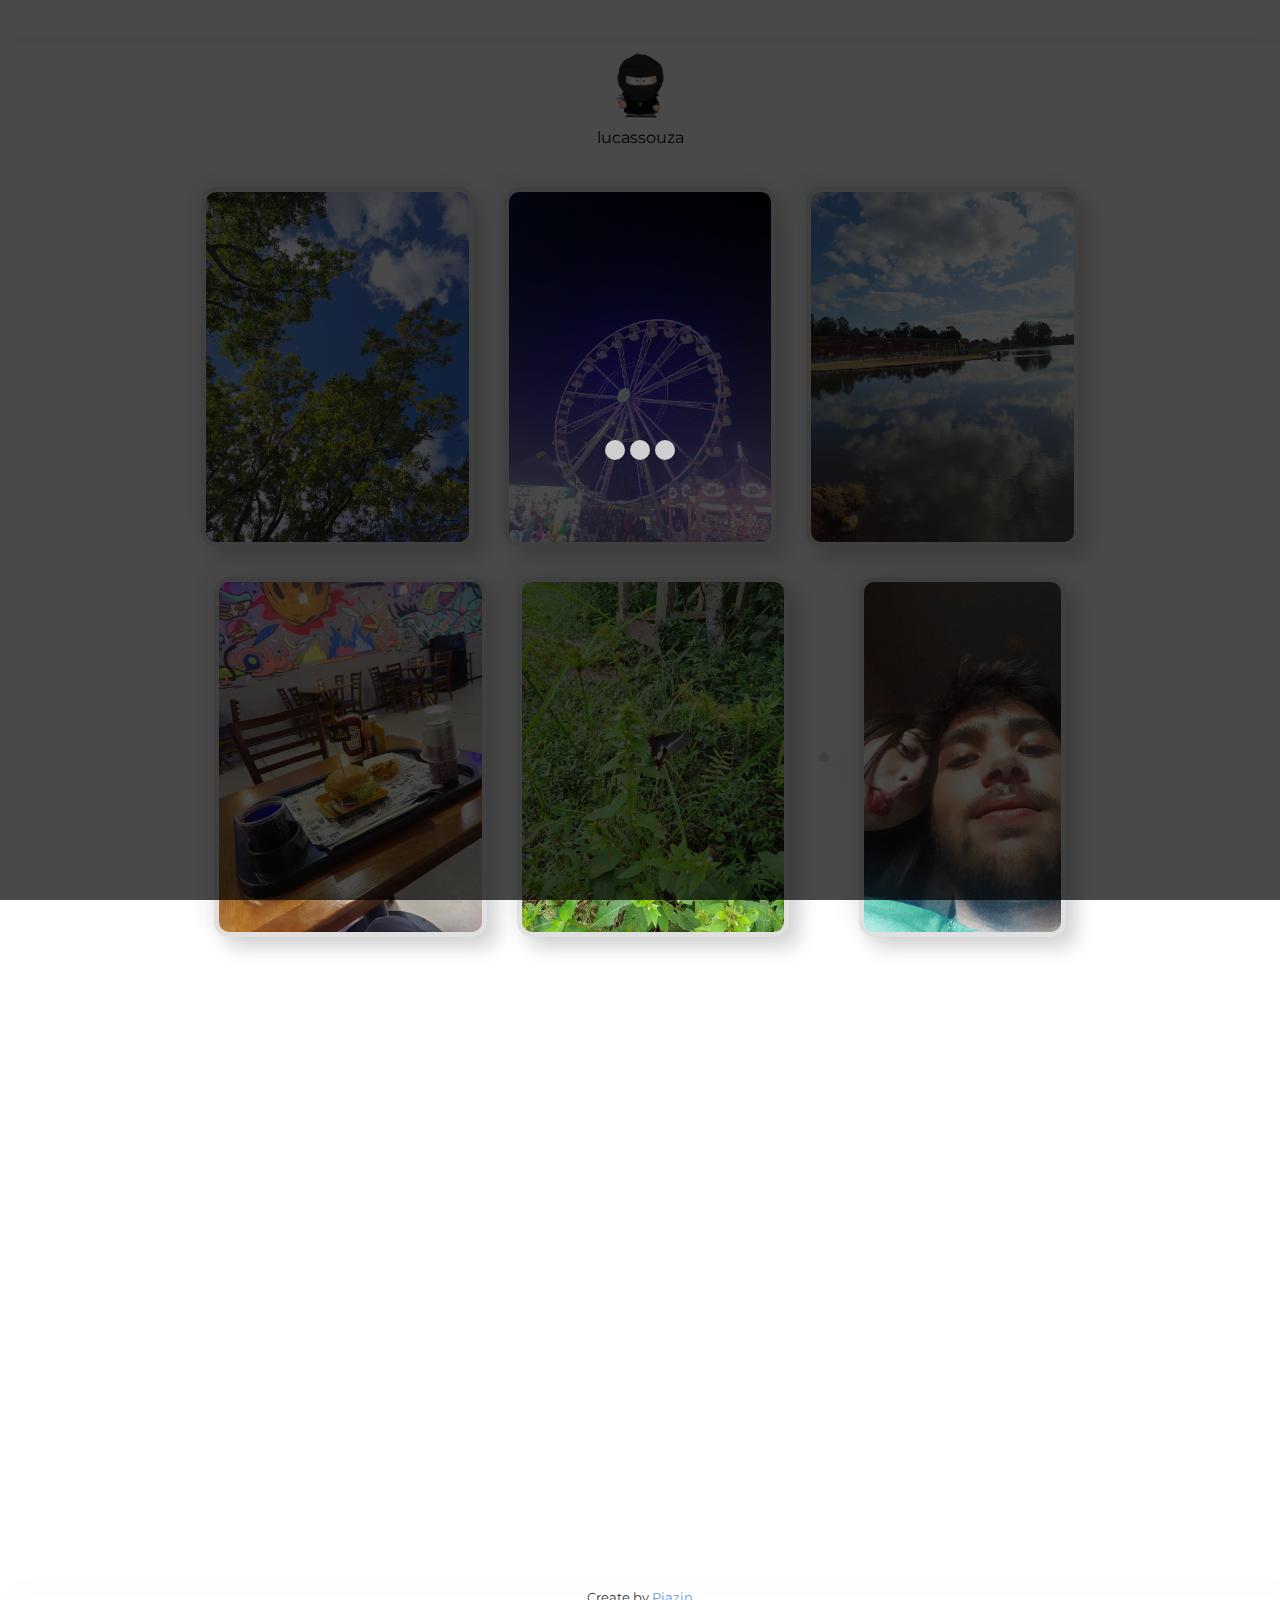
==== home/index.html @ 1c33b9c3 "update loading" ====
<!DOCTYPE html>
<html lang="pt-br" id="top">
<head>
    <meta charset="UTF-8">
    <meta http-equiv="X-UA-Compatible" content="IE=edge">
    <meta name="viewport" content="width=device-width, initial-scale=1.0">
    <link rel="stylesheet" href="../css/style.css">
    <link href="https://unpkg.com/aos@2.3.1/dist/aos.css" rel="stylesheet">
    <title>Gallery</title>
</head>
<body onload="loading()" id="body">
    <header class="header">
        <nav class="nav-bar">
            <a href="#top" target="_self">
                <ion-icon name="images-outline"></ion-icon>
            </a>
        </nav>
    </header>
    <main class="container">
        <div class="profile">
            <img src="../img/avatar.png" alt="avatar">
            <span class="username">lucassouza</span>
        </div>

        <div class="container-img">
            <figure class="box-img" data-aos="zoom-in">
                <span class="abbr">
                    <ion-icon name="pin-outline"></ion-icon>
                    lagoa bonita
                </span>
                <div class="middle">
                    <span class="span">03/04/2022</span>
                </div>
                <img class="media" src="../img/20220403_154732.jpg" alt="">
            </figure>
            <figure class="box-img" data-aos="zoom-in">
                <span class="abbr">
                    <ion-icon name="pin-outline"></ion-icon>
                    expo londrina 
                </span>
                <div class="middle">
                    <span>10/04/2022</span>
                </div>
                <img class="media" src="../img/20220410_015425.jpg" alt="">
            </figure>
            <figure class="box-img" data-aos="zoom-in">
                <span class="abbr">
                    <ion-icon name="pin-outline"></ion-icon>
                    lago saracura 
                </span>
                <div class="middle">
                    <span>08/05/2022</span>
                </div>
                <img class="media" src="../img/20220508_161744.jpg" alt="">
            </figure>

            <figure class="box-img" data-aos="zoom-in">
                <span class="abbr">
                    <ion-icon name="pin-outline"></ion-icon>
                    django
                </span>
                <div class="middle">
                    <span>15/05/2022</span>
                </div>
                <img class="media" src="../img/20220515_194821.jpg" alt="">
            </figure>
            <figure class="box-img" data-aos="zoom-in">
                <span class="abbr">
                    <ion-icon name="pin-outline"></ion-icon>
                    sitio
                </span>
                <div class="middle">
                    <span>06/02/2022</span>
                </div>
                <img class="media" src="../img/20220206_131626.jpg" alt="">
            </figure>
            <figure class="box-img" data-aos="zoom-in">
                <span class="abbr">
                    <ion-icon name="pin-outline"></ion-icon>
                    home
                </span>
                <div class="middle">
                    <span>27/12/2021</span>
                </div>
                <img class="media" src="../img/20211227_193652.jpg" alt="">
            </figure>
            <figure class="box-img" data-aos="zoom-in">
                <span class="abbr">
                    <ion-icon name="heart-outline"></ion-icon>
                    minha grude
                </span>
                <div class="middle">
                    <span>07/12/2021</span>
                </div>
                <img class="media" src="../img/IMG-20211207-WA0032.jpg" alt="">
            </figure>
            <figure class="box-img" data-aos="zoom-in">
                <span class="abbr">
                    <ion-icon name="heart-outline"></ion-icon>
                    skin care com meu amor
                </span>
                <div class="middle">
                    <span>07/12/2021</span>
                </div>
                <img class="media" src="../img/IMG-20211207-WA0047.jpg" alt="">
            </figure>
            <figure class="box-img" data-aos="zoom-in" ondblclick="playSong()">
                <span class="abbr">
                    <ion-icon name="heart-outline"></ion-icon>
                    vida
                </span>
                <div class="middle">
                    <span>21/01/2022</span>
                </div>
                <img class="media" src="../img/VideoCapture_20220121-104117.jpg" alt="">
            </figure>
            <figure class="box-img" data-aos="zoom-in">
                <div class="middle">
                    <span>12/07/2021</span>
                </div>
                <video src="../img/VID_132570712_072544_340.mp4" class="media" muted preload="metadata" autoplay loop></video>
            </figure>
            <figure class="box-img" data-aos="zoom-in">
                <div class="middle">
                    <span>19/03/2021</span>
                </div>
                <video src="../img/20210319_160142.mp4" class="media" preload="metadata" autoplay loop muted></video>
            </figure>
        </div>
    </main>
    <footer class="footer">
        <ul class="footer-links">
            <li>Create by <a href="https://www.instagram.com/lucas_souzalfs/" target="_blank" rel="external">Piazin</a></li>
        </ul>
    </footer>

    <!--loading-->

    <div id="loading">

        <span></span>
        <span></span>
        <span></span>

    </div>
    <audio src="../audio/X2Download.com - 12 - Yunk Vino Ft. Duzz e Jaya Luuck - Só quando ela me quer (Prod. Rubro) [Visualizer Gif] (128 kbps).mp3" id="audio" type="audio/mpeg"></audio>

    <script type="module" src="https://unpkg.com/ionicons@5.5.2/dist/ionicons/ionicons.esm.js"></script>
    <script nomodule src="https://unpkg.com/ionicons@5.5.2/dist/ionicons/ionicons.js"></script>

    <script src="https://unpkg.com/aos@2.3.1/dist/aos.js"></script>
    <script>
        AOS.init();
    </script>

    <script src="../js/sript.js"></script>
</body>
</html>
---- css/style.css ----
@import url("https://fonts.googleapis.com/css2?family=Montserrat:wght@100;400;500;700&display=swap");
* {
  margin: 0;
  padding: 0;
  box-sizing: border-box;
}

html {
  scroll-behavior: smooth;
}

body {
  height: 100%;
  overflow-x: hidden;
  font-family: "Montserrat", sans-serif;
  overflow-y: hidden;
}

::-webkit-scrollbar {
  background-color: #000000;
  width: 15px;
}

::-webkit-scrollbar-thumb {
  background-color: #c2c2c2;
  border-radius: 10px;
}

.container {
  width: 100vw;
  height: 100%;
  display: flex;
  align-items: center;
  flex-direction: column;
  flex-wrap: wrap;
  justify-content: center;
  gap: 20px;
  margin: 15px 0px 40px 0px;
  background-color: linear-gradient(90deg, rgb(217, 217, 217) 0%, rgb(255, 255, 255) 58%);
}

.header {
  background: #ffffff;
  box-shadow: inset 10px 10px 20px #ffffff, inset -10px -10px 20px #fafafa;
  width: 100%;
  height: 45px;
  display: flex;
  align-items: center;
  padding: 10px;
  position: fixed;
  top: 0;
  z-index: 10;
}
.header .nav-bar a {
  text-decoration: none;
  color: rgb(0, 0, 0);
}
.header .nav-bar a ion-icon {
  font-size: 20px;
}

.profile {
  align-items: center;
  display: flex;
  flex-direction: column;
  justify-content: center;
  min-width: 300px;
  background-color: linear-gradient(90deg, rgb(217, 217, 217) 0%, rgb(255, 255, 255) 58%);
}
.profile img {
  max-width: 200px;
  max-height: 200px;
  width: auto;
  height: auto;
}

.container-img {
  display: flex;
  flex-wrap: wrap;
  align-items: center;
  justify-content: center;
  gap: 30px;
  padding: 20px;
  max-width: 1000px;
  background-color: linear-gradient(90deg, rgb(217, 217, 217) 0%, rgb(255, 255, 255) 58%);
}
.container-img .box-img {
  border-radius: 15px;
  background: #e0e0e0;
  box-shadow: 10px 10px 20px #d0d0d0, -10px -10px 20px #f0f0f0;
  display: flex;
  flex-direction: row;
  flex-wrap: wrap;
  align-items: center;
  justify-content: center;
  padding: 5px;
  position: relative;
}
.container-img .box-img:hover .middle {
  opacity: 1;
}
.container-img .box-img:hover img {
  opacity: 0.5;
}
.container-img .box-img .abbr {
  background: #ffffff;
  box-shadow: 2px 2px 10px #d0d0d0, -5px -5px 10px #f0f0f0;
  border-radius: 10px;
  border-end-end-radius: 0px;
  position: absolute;
  padding: 10px;
  opacity: 0;
  font-weight: bold;
  font-size: 13px;
  width: 150px;
  height: 50px;
  top: 0;
  left: -25%;
  transform: translate(-40%, -70%);
  transition: 0.5s ease;
  z-index: 10;
  display: flex;
  align-items: center;
  justify-content: center;
}
.container-img .box-img .abbr ion-icon {
  font-size: 25px;
}
.container-img .box-img:hover .abbr {
  animation: abbr-move 0.5s forwards;
}
.container-img .box-img .media {
  border-radius: 10px;
  max-width: 350px;
  max-height: 350px;
  width: auto;
  height: auto;
  transition: 0.5s ease;
}
.container-img .box-img span {
  border-radius: 5px;
}
.container-img .middle {
  color: rgb(255, 255, 255);
  transition: 0.5s ease;
  opacity: 0;
  position: absolute;
  top: 50%;
  left: 50%;
  transform: translate(-50%, -50%);
  -ms-transform: translate(-50%, -50%);
}
.container-img .middle span {
  background-color: #000000;
  padding: 10px;
}

.footer {
  width: 100vw;
  height: 40px;
  background: #ffffff;
  box-shadow: inset 10px 10px 20px #ffffff, inset 10px 10px 20px #fafafa;
  display: flex;
  align-items: center;
  justify-content: center;
}
.footer .footer-links {
  display: flex;
  align-items: center;
  justify-content: center;
  gap: 10px;
  list-style-type: none;
  color: rgb(56, 56, 56);
}
.footer .footer-links li {
  font-size: 13px;
}
.footer .footer-links li a {
  text-decoration: none;
  color: cornflowerblue;
}

#loading {
  top: 0;
  right: 0;
  position: absolute;
  width: 100%;
  height: 100%;
  background-color: rgba(0, 0, 0, 0.7137254902);
  z-index: 20;
  display: flex;
  align-items: center;
  justify-content: center;
  gap: 5px;
}
#loading span {
  border-radius: 50%;
  width: 20px;
  height: 20px;
  background-color: #d0d0d0;
  transform: translateY(0px);
  animation: loading 4s ease;
}
#loading span:nth-child(2) {
  animation: loading 4s ease 0.4s;
}
#loading span:nth-child(3) {
  animation: loading 4s ease 0.6s;
}

@keyframes loading {
  0% {
    transform: translateY(0px);
    transform: scale(1);
  }
  50% {
    transform: translateY(-30px);
    transform: scale(0.5);
  }
  100% {
    transform: translateY(0px);
    transform: scale(1);
  }
}
@keyframes abbr-move {
  to {
    opacity: 1;
  }
}
@media (max-width: 900px) {
  .container-img .box-img .abbr {
    background: #e0e0e0;
    box-shadow: 2px 2px 10px #d0d0d0, -5px -5px 10px #f0f0f0;
    border-radius: 10px;
    position: absolute;
    padding: 10px;
    opacity: 0;
    top: 0;
    left: 50%;
    transform: translate(-50%, -70%);
    transition: 0.5s ease;
    z-index: 10;
  }
}

/*# sourceMappingURL=style.css.map */
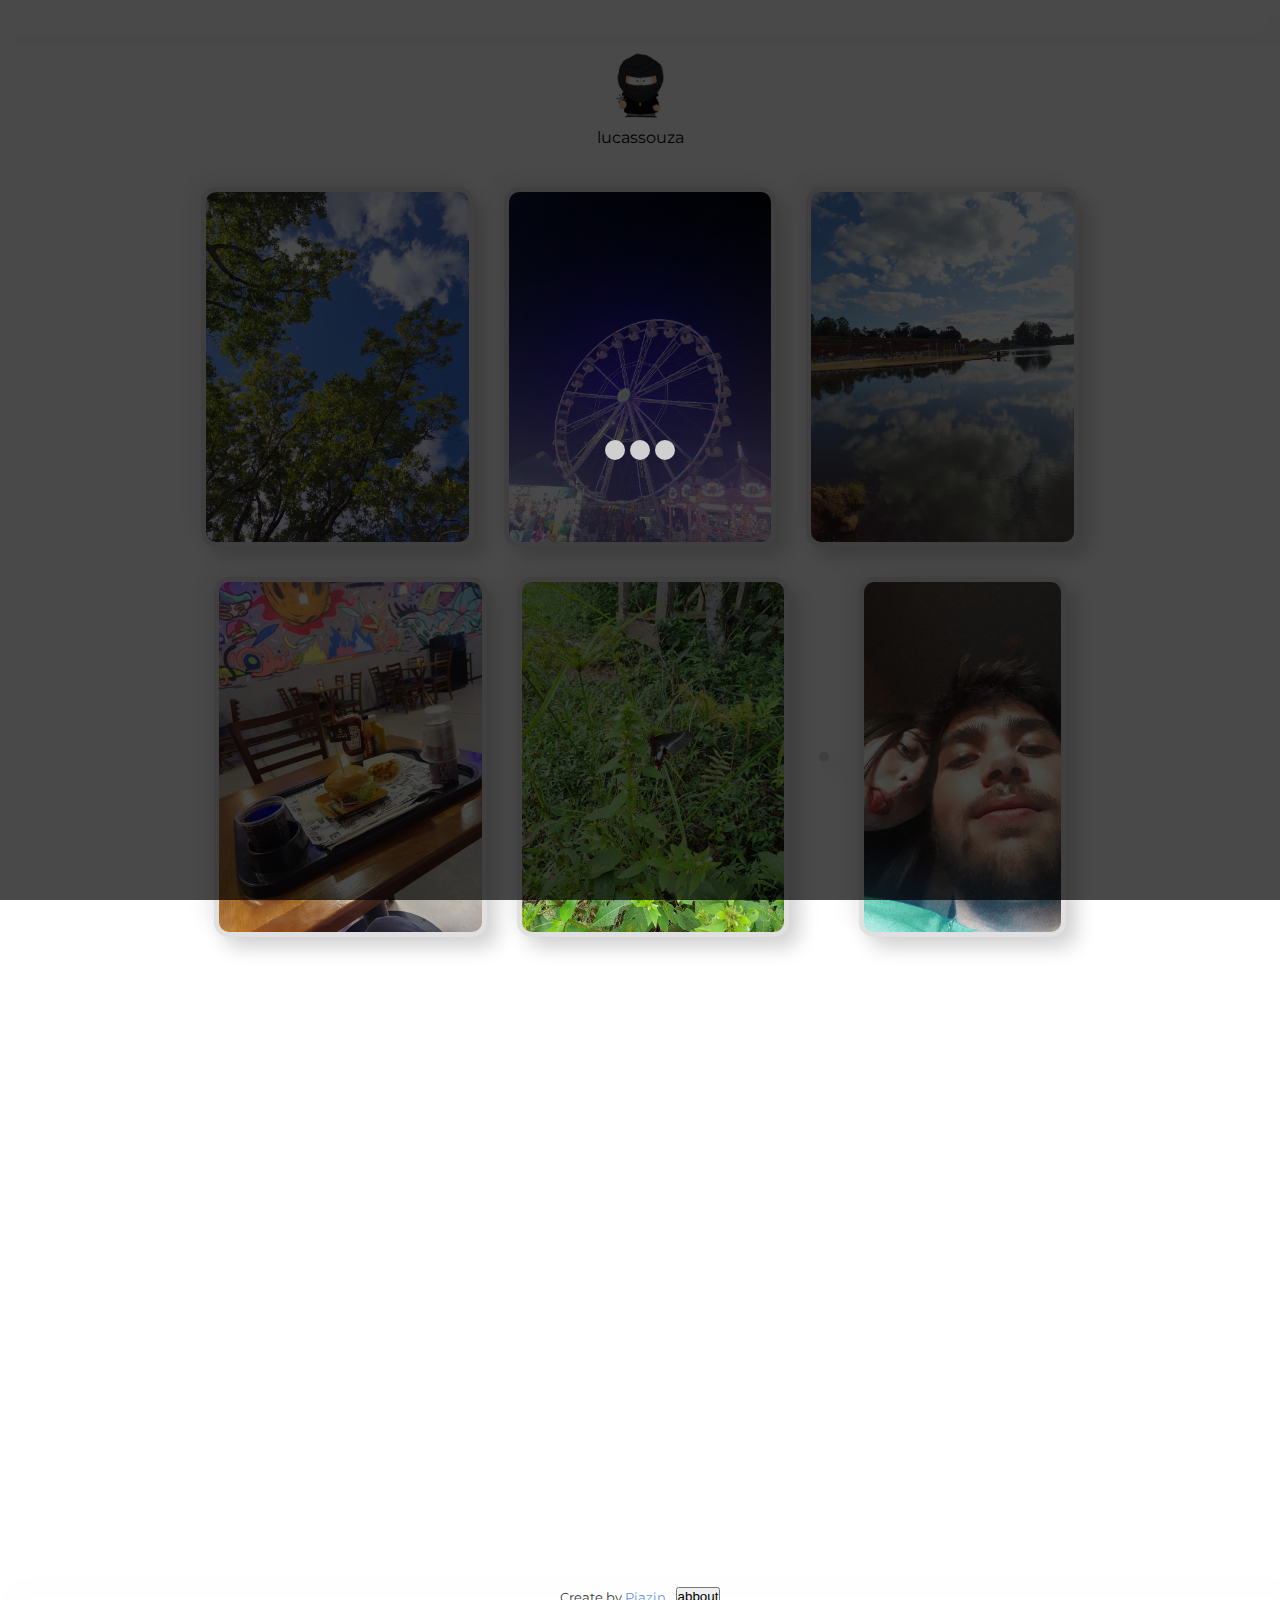
==== commit fcea049f: "adc form" ====
--- a/home/index.html
+++ b/home/index.html
@@ -131,6 +131,7 @@
     <footer class="footer">
         <ul class="footer-links">
             <li>Create by <a href="https://www.instagram.com/lucas_souzalfs/" target="_blank" rel="external">Piazin</a></li>
+            <li><button onclick="showForm()">abbout</button></li>
         </ul>
     </footer>
 
@@ -143,6 +144,28 @@
         <span></span>
 
     </div>
+
+    <main id="container-main-form">
+        <button onclick="showForm()" class="btn-close-form"><ion-icon name="close-outline"></ion-icon></button>
+        <h2>Entre em contato comigo</h2>
+        <small>Preencha este formulario abaixo</small>
+        <form action="https://formsubmit.co/ls4803326@gmail.com" method="post" class="container-form">
+            <fieldset class="form-area">
+                <label for="">nome</label>
+                <input type="text" name="name" placeholder="digite seu nome" required>
+                <label for="">email</label>
+                <input type="email" name="email" placeholder="seu email" required>
+            </fieldset>
+            <fieldset class="form-area">
+                <textarea name="message" cols="30" rows="10" placeholder="sua mensagem"></textarea>
+                <input type="hidden" name="_next" value="https://piazin.github.io/gallery/home/index.html">
+                <input type="hidden" name="_subject" value="Formulario de Contato!">
+                <input type="hidden" name="_cc" value="lucassouza@edu.unifil.br">
+                <input type="hidden" name="_captcha" value="false">
+            </fieldset>
+            <button type="submit">Enviar</button>
+        </form>
+    </main>
     <audio src="../audio/X2Download.com - 12 - Yunk Vino Ft. Duzz e Jaya Luuck - Só quando ela me quer (Prod. Rubro) [Visualizer Gif] (128 kbps).mp3" id="audio" type="audio/mpeg"></audio>
 
     <script type="module" src="https://unpkg.com/ionicons@5.5.2/dist/ionicons/ionicons.esm.js"></script>
--- a/css/style.css
+++ b/css/style.css
@@ -1,4 +1,5 @@
 @import url("https://fonts.googleapis.com/css2?family=Montserrat:wght@100;400;500;700&display=swap");
+@import url("https://fonts.googleapis.com/css2?family=Ubuntu:wght@300;400;500;700&display=swap");
 * {
   margin: 0;
   padding: 0;
@@ -180,6 +181,94 @@
   color: cornflowerblue;
 }
 
+#container-main-form {
+  background-color: rgba(255, 255, 255, 0.9843137255);
+  border-radius: 10px;
+  box-shadow: 1px 1px 10px black;
+  width: 400px;
+  height: 550px;
+  position: fixed;
+  bottom: 40px;
+  right: 10px;
+  display: flex;
+  align-items: center;
+  justify-content: center;
+  flex-direction: column;
+  padding: 10px;
+  gap: 5px;
+  font-family: "Ubuntu", sans-serif;
+  display: none;
+}
+#container-main-form .btn-close-form {
+  border: none;
+  outline: none;
+  background-color: transparent;
+  transition: all 0.5s ease-in-out;
+}
+#container-main-form .btn-close-form:hover {
+  cursor: pointer;
+  transform: scale(1.5);
+}
+#container-main-form .btn-close-form ion-icon {
+  font-size: 25px;
+}
+#container-main-form .container-form {
+  display: flex;
+  flex-direction: column;
+  gap: 10px;
+  animation: form-show 1s ease;
+}
+#container-main-form .container-form .form-area {
+  border-radius: 10px;
+  display: flex;
+  flex-direction: column;
+  padding: 20px;
+}
+#container-main-form .container-form .form-area input {
+  border: 1px solid rgba(0, 0, 0, 0.753);
+  padding: 10px;
+  outline: none;
+  border-radius: 10px;
+  margin: 10px 0px;
+}
+#container-main-form .container-form .form-area textarea, #container-main-form .container-form .form-area input {
+  border: none;
+  border-radius: 10px;
+  background-color: rgba(177, 177, 177, 0.384);
+  padding: 10px;
+  outline: none;
+  transition: all 0.4 ease-in-out;
+}
+#container-main-form .container-form .form-area input::placeholder, #container-main-form .container-form .form-area textarea::placeholder {
+  color: rgb(0, 0, 0);
+}
+#container-main-form .container-form .form-area input:focus, #container-main-form .container-form .form-area textarea:focus {
+  background-color: rgba(86, 241, 72, 0.404);
+}
+#container-main-form .container-form button {
+  width: 120px;
+  height: 40px;
+  margin: 0 auto;
+  background-color: rgb(86, 241, 72);
+  border: none;
+  outline: none;
+  border-radius: 10px;
+  color: rgb(0, 0, 0);
+  font-size: 18px;
+  cursor: pointer;
+  transform: scale(0.8);
+  transition: all 0.5s ease-in-out;
+}
+#container-main-form .container-form button:hover {
+  transform: scale(0.9);
+  opacity: 0.8;
+}
+
+#container-main-form.active {
+  display: flex;
+  animation: form-show 1s ease;
+}
+
 #loading {
   top: 0;
   right: 0;
@@ -220,6 +309,14 @@
   100% {
     transform: translateY(0px);
     transform: scale(1);
+  }
+}
+@keyframes form-show {
+  0% {
+    transform: translateX(50px);
+  }
+  100% {
+    transform: translateX(0px);
   }
 }
 @keyframes abbr-move {
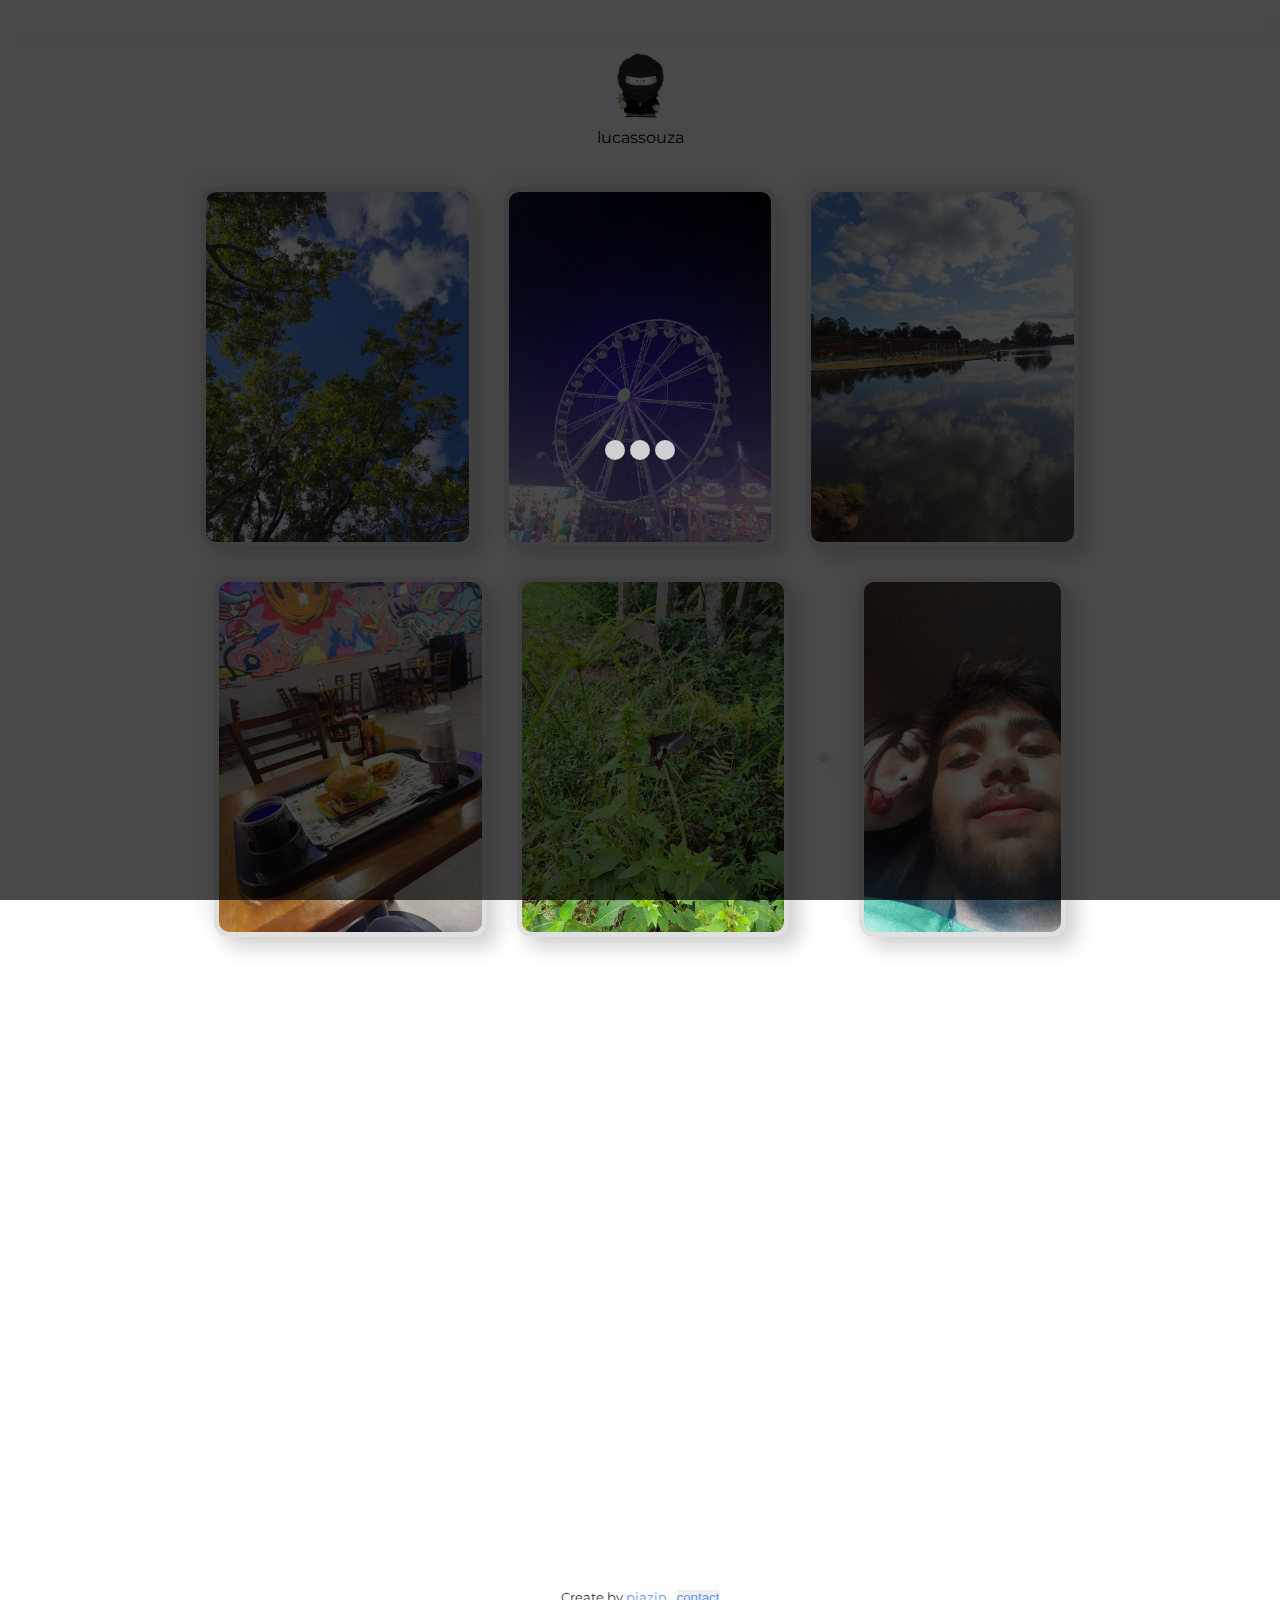
==== commit 972b456f: "adc style buttonform" ====
--- a/home/index.html
+++ b/home/index.html
@@ -130,8 +130,8 @@
     </main>
     <footer class="footer">
         <ul class="footer-links">
-            <li>Create by <a href="https://www.instagram.com/lucas_souzalfs/" target="_blank" rel="external">Piazin</a></li>
-            <li><button onclick="showForm()">abbout</button></li>
+            <li>Create by <a href="https://www.instagram.com/lucas_souzalfs/" target="_blank" rel="external">piazin</a></li>
+            <li><button onclick="showForm()">contact</button></li>
         </ul>
     </footer>
 
--- a/css/style.css
+++ b/css/style.css
@@ -180,6 +180,12 @@
   text-decoration: none;
   color: cornflowerblue;
 }
+.footer .footer-links li button {
+  border: none;
+  outline: none;
+  color: cornflowerblue;
+  cursor: pointer;
+}
 
 #container-main-form {
   background-color: rgba(255, 255, 255, 0.9843137255);
@@ -288,13 +294,13 @@
   height: 20px;
   background-color: #d0d0d0;
   transform: translateY(0px);
-  animation: loading 4s ease;
+  animation: loading 8s ease 0.1s;
 }
 #loading span:nth-child(2) {
-  animation: loading 4s ease 0.4s;
+  animation: loading 8s ease 0.4s;
 }
 #loading span:nth-child(3) {
-  animation: loading 4s ease 0.6s;
+  animation: loading 8s ease 0.6s;
 }
 
 @keyframes loading {
@@ -339,5 +345,11 @@
     z-index: 10;
   }
 }
+@media (max-width: 600px) {
+  #container-main-form {
+    width: 350px;
+    right: 30px;
+  }
+}
 
 /*# sourceMappingURL=style.css.map */
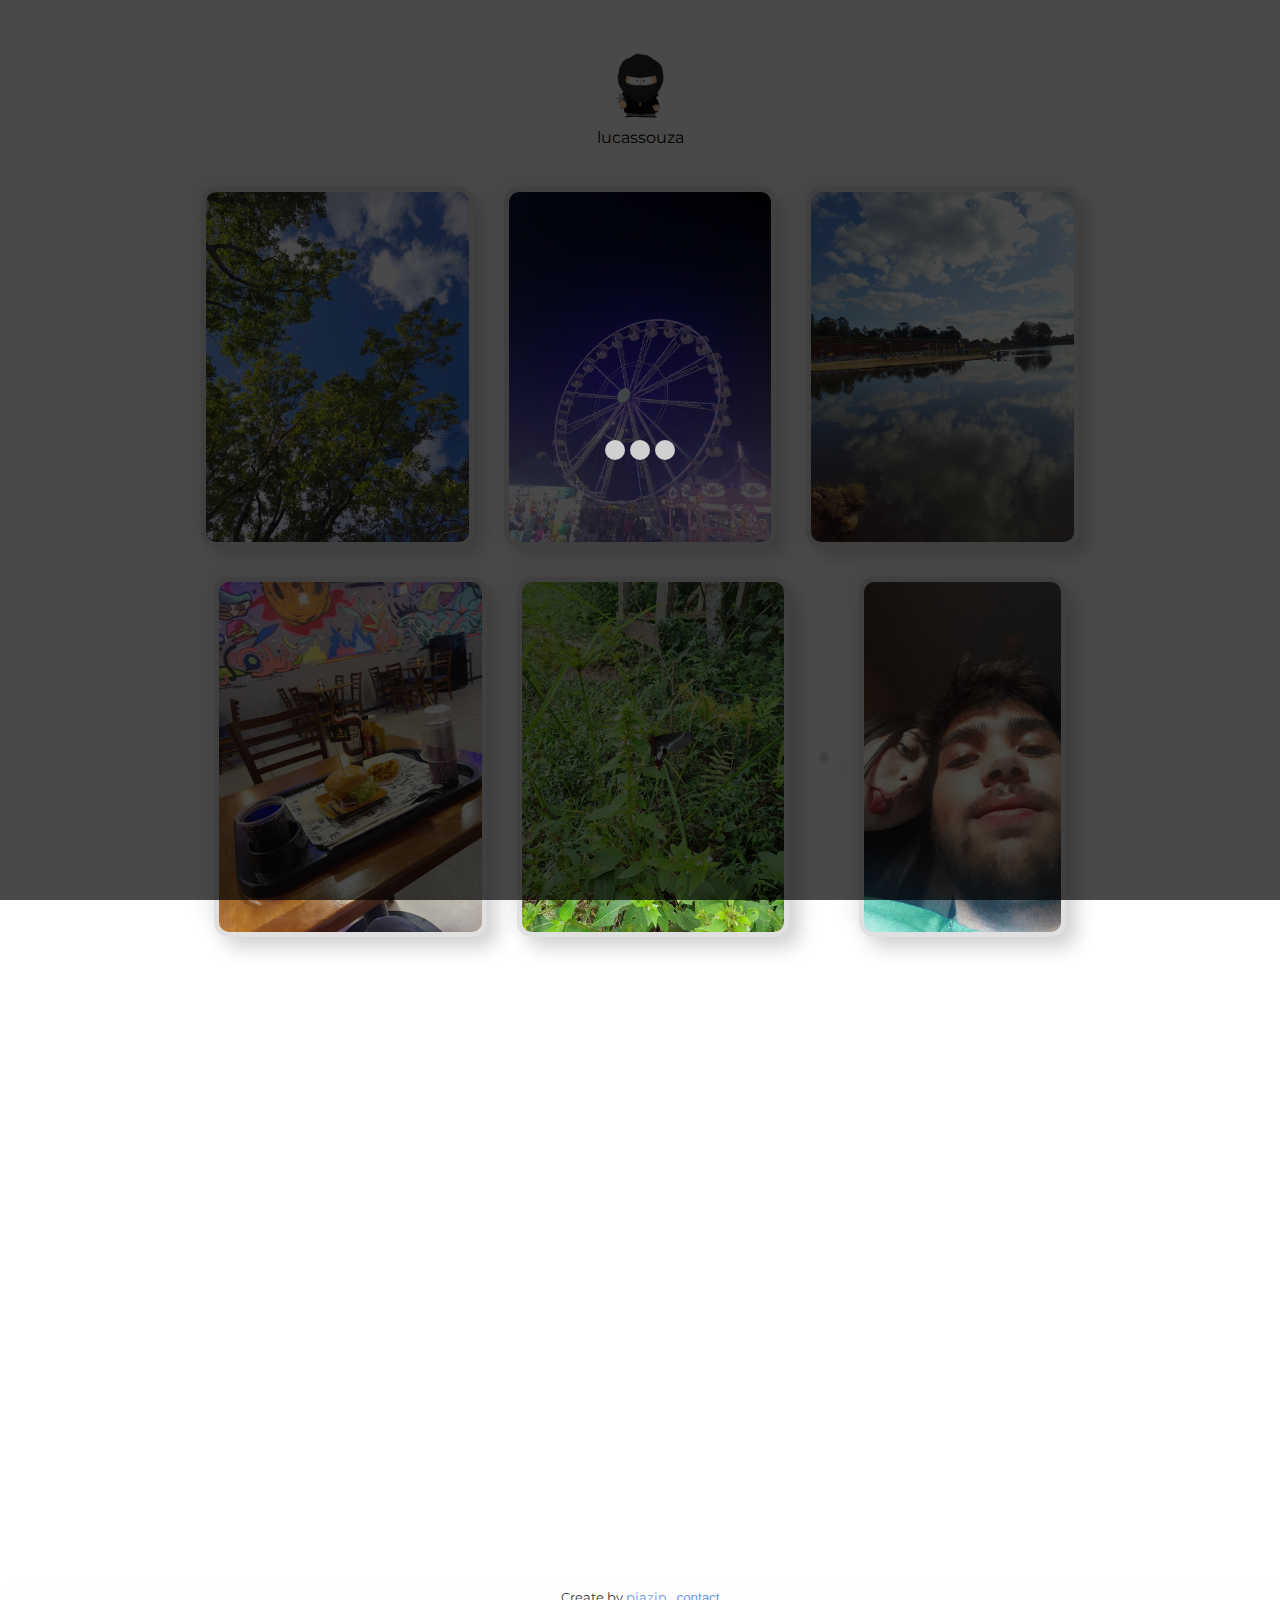
==== commit dacd80b6: "update" ====
--- a/home/index.html
+++ b/home/index.html
@@ -147,8 +147,6 @@
 
     <main id="container-main-form">
         <button onclick="showForm()" class="btn-close-form"><ion-icon name="close-outline"></ion-icon></button>
-        <h2>Entre em contato comigo</h2>
-        <small>Preencha este formulario abaixo</small>
         <form action="https://formsubmit.co/ls4803326@gmail.com" method="post" class="container-form">
             <fieldset class="form-area">
                 <label for="">nome</label>
--- a/css/style.css
+++ b/css/style.css
@@ -185,6 +185,7 @@
   outline: none;
   color: cornflowerblue;
   cursor: pointer;
+  background-color: transparent;
 }
 
 #container-main-form {
@@ -348,7 +349,7 @@
 @media (max-width: 600px) {
   #container-main-form {
     width: 350px;
-    right: 30px;
+    right: 20px;
   }
 }
 
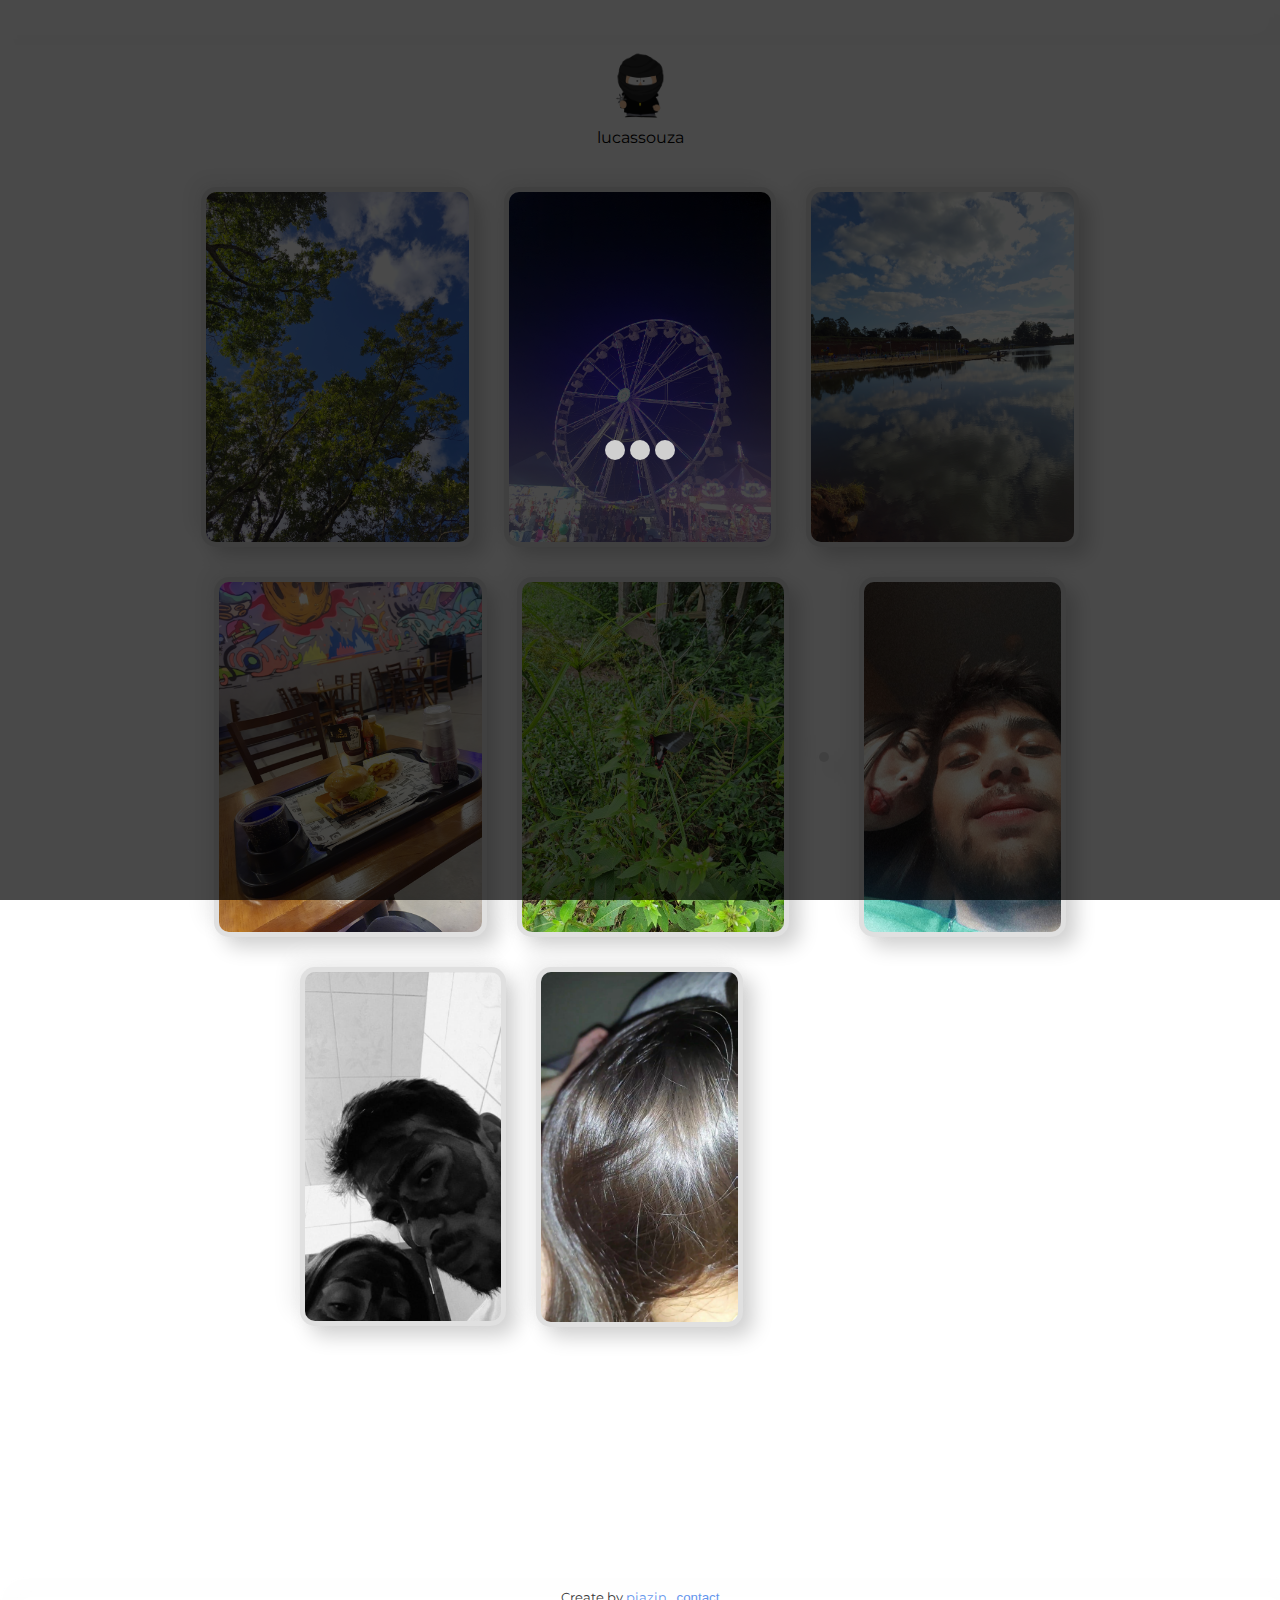
==== commit c72cb930: "redirect netflify" ====
--- a/home/index.html
+++ b/home/index.html
@@ -74,7 +74,7 @@
                 </div>
                 <img class="media" src="../img/20220206_131626.jpg" alt="">
             </figure>
-            <figure class="box-img" data-aos="zoom-in">
+            <figure class="box-img" data-aos="zoom-in" ondblclick="playSong2()">
                 <span class="abbr">
                     <ion-icon name="pin-outline"></ion-icon>
                     home
@@ -150,13 +150,13 @@
         <form action="https://formsubmit.co/ls4803326@gmail.com" method="post" class="container-form">
             <fieldset class="form-area">
                 <label for="">nome</label>
-                <input type="text" name="name" placeholder="digite seu nome" required>
+                <input type="text" name="name" placeholder="digite seu nome" autocomplete="off" required>
                 <label for="">email</label>
-                <input type="email" name="email" placeholder="seu email" required>
+                <input type="email" name="email" placeholder="seu email" autocomplete="off" required>
             </fieldset>
             <fieldset class="form-area">
                 <textarea name="message" cols="30" rows="10" placeholder="sua mensagem"></textarea>
-                <input type="hidden" name="_next" value="https://piazin.github.io/gallery/home/index.html">
+                <input type="hidden" name="_next" value="https://piazin.netlify.app/">
                 <input type="hidden" name="_subject" value="Formulario de Contato!">
                 <input type="hidden" name="_cc" value="lucassouza@edu.unifil.br">
                 <input type="hidden" name="_captcha" value="false">
@@ -164,7 +164,8 @@
             <button type="submit">Enviar</button>
         </form>
     </main>
-    <audio src="../audio/X2Download.com - 12 - Yunk Vino Ft. Duzz e Jaya Luuck - Só quando ela me quer (Prod. Rubro) [Visualizer Gif] (128 kbps).mp3" id="audio" type="audio/mpeg"></audio>
+    <audio src="../audio/X2Download.com - 12 - Yunk Vino Ft. Duzz e Jaya Luuck - Só quando ela me quer (Prod. Rubro) [Visualizer Gif] (128 kbps).mp3" id="yunk-audio" type="audio/mpeg"></audio>
+    <audio src="../audio/X2Download.com - $UICIDEBOY$ - CLOUDS AS WITNESSES (128 kbps).mp3" id="suiceboys"></audio>
 
     <script type="module" src="https://unpkg.com/ionicons@5.5.2/dist/ionicons/ionicons.esm.js"></script>
     <script nomodule src="https://unpkg.com/ionicons@5.5.2/dist/ionicons/ionicons.js"></script>
--- a/css/style.css
+++ b/css/style.css
@@ -250,13 +250,14 @@
   color: rgb(0, 0, 0);
 }
 #container-main-form .container-form .form-area input:focus, #container-main-form .container-form .form-area textarea:focus {
-  background-color: rgba(86, 241, 72, 0.404);
+  background-color: rgba(162, 241, 255, 0.171);
+  border: 1px solid rgba(0, 0, 0, 0.425);
 }
 #container-main-form .container-form button {
   width: 120px;
   height: 40px;
   margin: 0 auto;
-  background-color: rgb(86, 241, 72);
+  background-color: rgb(162, 241, 255);
   border: none;
   outline: none;
   border-radius: 10px;
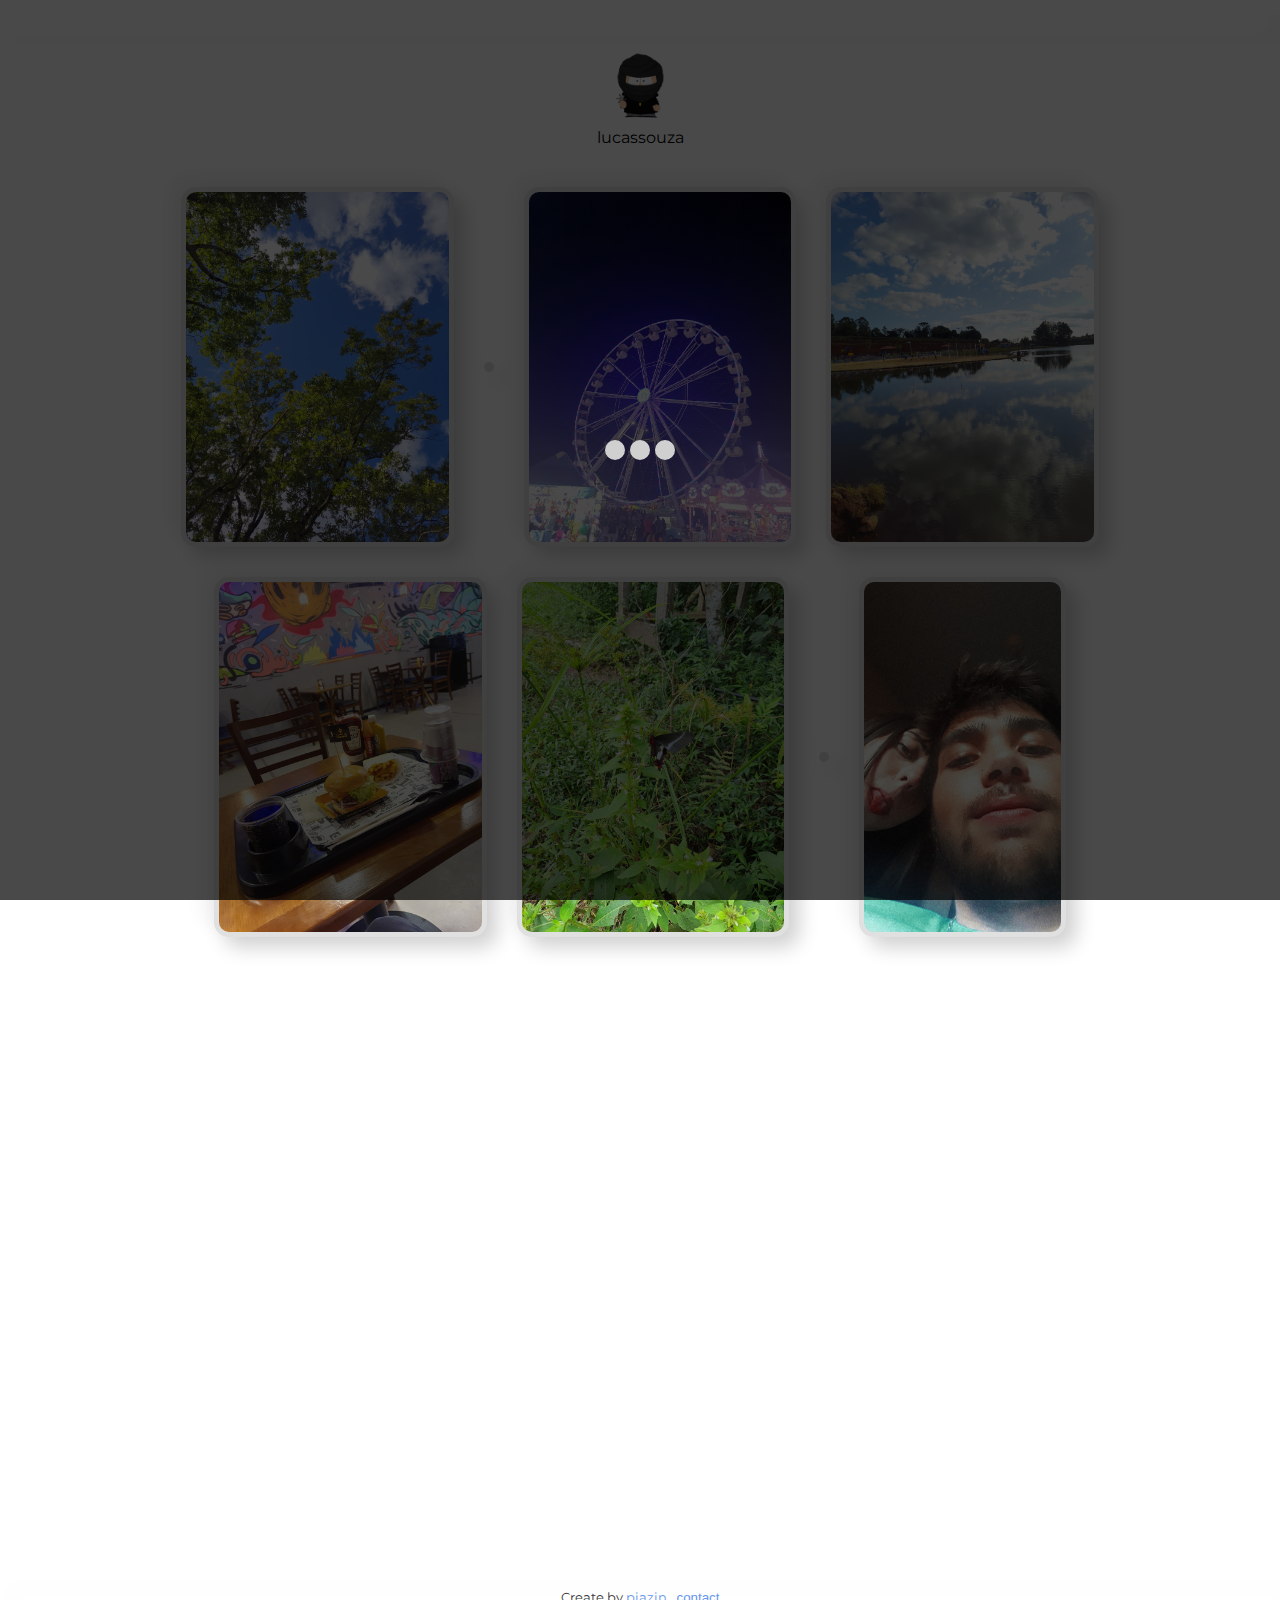
==== commit 40849422: "new" ====
--- a/home/index.html
+++ b/home/index.html
@@ -32,6 +32,16 @@
                     <span class="span">03/04/2022</span>
                 </div>
                 <img class="media" src="../img/20220403_154732.jpg" alt="">
+            </figure>
+            <figure class="box-img" data-aos="zoom-in">
+                <span class="abbr">
+                    <ion-icon name="pin-outline"></ion-icon>
+                    Jurassic World: Domínio
+                </span>
+                <div class="middle">
+                    <span class="span">13/06/2022</span>
+                </div>
+                <img class="media" src="../img/20220612_125625-02.jpeg" alt="">
             </figure>
             <figure class="box-img" data-aos="zoom-in">
                 <span class="abbr">
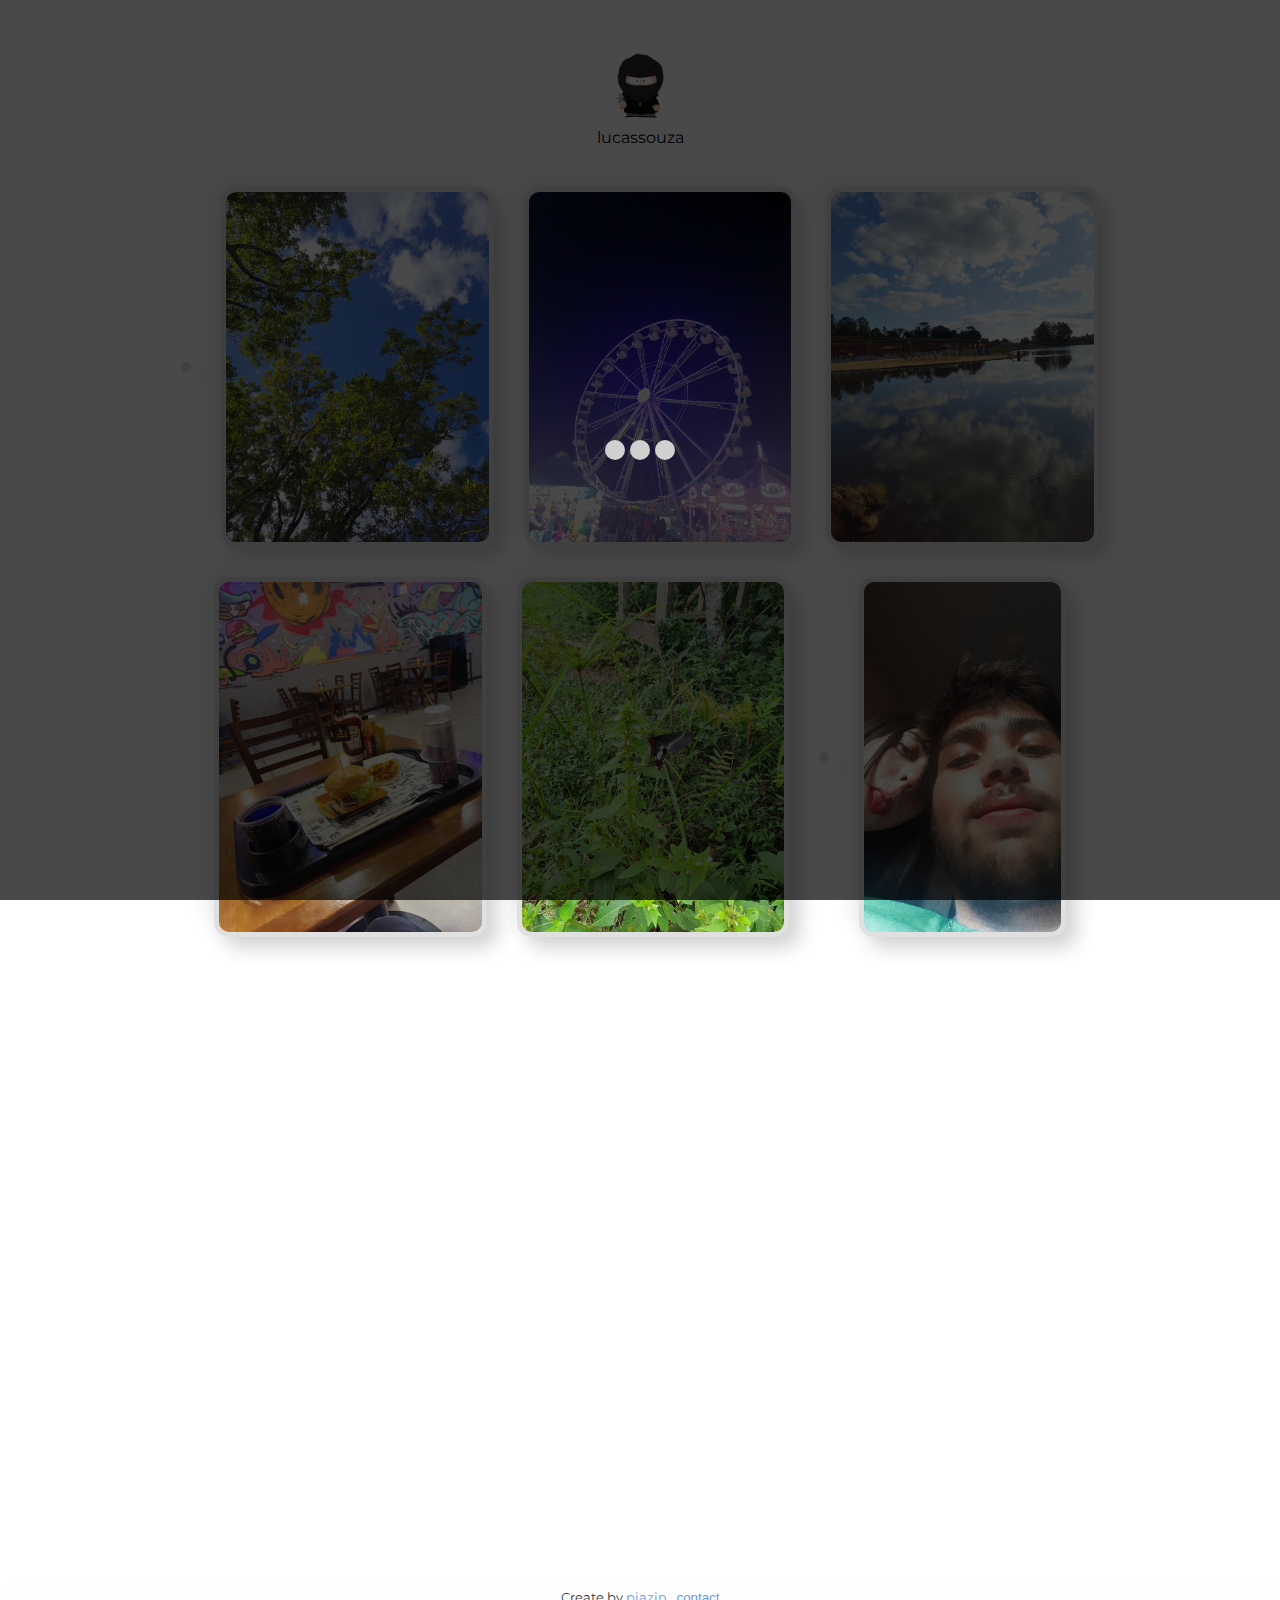
==== commit 6f471edc: "new" ====
--- a/home/index.html
+++ b/home/index.html
@@ -26,22 +26,22 @@
             <figure class="box-img" data-aos="zoom-in">
                 <span class="abbr">
                     <ion-icon name="pin-outline"></ion-icon>
+                    Jurassic World: Domínio
+                </span>
+                <div class="middle">
+                    <span class="span">13/06/2022</span>
+                </div>
+                <img class="media" src="../img/20220612_125625-02.jpeg" alt="">
+            </figure>
+            <figure class="box-img" data-aos="zoom-in">
+                <span class="abbr">
+                    <ion-icon name="pin-outline"></ion-icon>
                     lagoa bonita
                 </span>
                 <div class="middle">
                     <span class="span">03/04/2022</span>
                 </div>
                 <img class="media" src="../img/20220403_154732.jpg" alt="">
-            </figure>
-            <figure class="box-img" data-aos="zoom-in">
-                <span class="abbr">
-                    <ion-icon name="pin-outline"></ion-icon>
-                    Jurassic World: Domínio
-                </span>
-                <div class="middle">
-                    <span class="span">13/06/2022</span>
-                </div>
-                <img class="media" src="../img/20220612_125625-02.jpeg" alt="">
             </figure>
             <figure class="box-img" data-aos="zoom-in">
                 <span class="abbr">
@@ -136,6 +136,12 @@
                 </div>
                 <video src="../img/20210319_160142.mp4" class="media" preload="metadata" autoplay loop muted></video>
             </figure>
+            <figure class="box-img" data-aos="zoom-in">
+                <div class="middle">
+                    <span>19/03/2021</span>
+                </div>
+                <video src="../img/VID_42120927_044702_377.mp4" class="media" preload="metadata" autoplay loop muted></video>
+            </figure>
         </div>
     </main>
     <footer class="footer">
